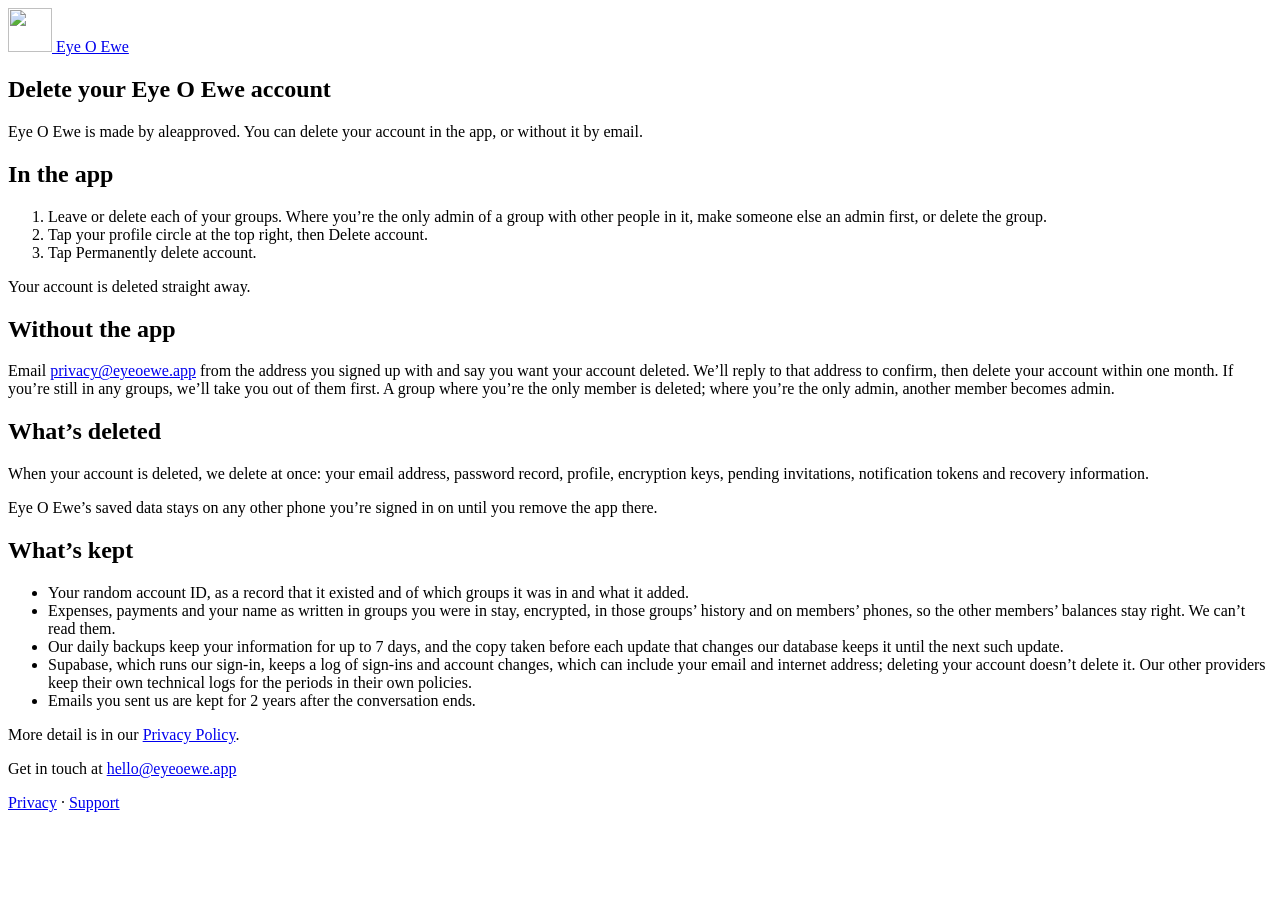
==== public/delete-account/index.html @ 8175770a "The site has a privacy policy, support and delete-account pages, linked from the homepage, whose sec" ====
<!doctype html>
<html lang="en-GB">
  <head>
    <meta charset="utf-8" />
    <meta name="viewport" content="width=device-width, initial-scale=1" />
    <meta name="theme-color" content="#FAF8F6" media="(prefers-color-scheme: light)" />
    <meta name="theme-color" content="#0D1925" media="(prefers-color-scheme: dark)" />
    <meta name="color-scheme" content="light dark" />
    <meta name="description" content="How to delete your Eye O Ewe account, and what is deleted and kept." />
    <title>Delete your account — Eye O Ewe</title>
    <link rel="canonical" href="https://eyeoewe.app/delete-account/" />
    <link rel="icon" type="image/png" sizes="64x64" href="/favicon.png?v=c236ab57" />
    <link rel="stylesheet" href="/styles.css?v=c9f3089e" />
    <link rel="stylesheet" href="/legal.css?v=2e3bb8d6" />
    <script src="/theme.js?v=c6158052"></script>
  </head>
  <body>
    <main class="site-shell">
      <header class="site-header">
        <a class="brand" href="/" aria-label="Eye O Ewe home">
          <img class="brand-mark" src="/app-icon.webp?v=9511f09d" alt="" width="44" height="44" />
          <span>Eye&nbsp;O&nbsp;Ewe</span>
        </a>
        <button class="theme-toggle" id="theme-toggle" type="button" aria-label="Switch to dark theme" hidden>
          <svg class="icon-moon" viewBox="0 0 24 24" width="20" height="20" aria-hidden="true"><path d="M20.5 14.2A8.5 8.5 0 0 1 9.8 3.5a8.5 8.5 0 1 0 10.7 10.7Z" fill="none" stroke="currentColor" stroke-width="1.8" stroke-linejoin="round" /></svg>
          <svg class="icon-sun" viewBox="0 0 24 24" width="20" height="20" aria-hidden="true"><g fill="none" stroke="currentColor" stroke-width="1.8" stroke-linecap="round"><circle cx="12" cy="12" r="4" /><path d="M12 2.5v2.2M12 19.3v2.2M2.5 12h2.2M19.3 12h2.2M5.3 5.3l1.6 1.6M17.1 17.1l1.6 1.6M5.3 18.7l1.6-1.6M17.1 6.9l1.6-1.6" /></g></svg>
        </button>
      </header>

      <article class="legal" aria-labelledby="page-title">
        <h1 id="page-title">Delete your Eye&nbsp;O&nbsp;Ewe account</h1>
        <p>Eye&nbsp;O&nbsp;Ewe is made by aleapproved. You can delete your account in the app, or without it by email.</p>
        <h2>In the app</h2>
        <ol>
        <li>Leave or delete each of your groups. Where you’re the only admin of a group with other people in it, make someone else an admin first, or delete the group.</li>
        <li>Tap your profile circle at the top right, then Delete account.</li>
        <li>Tap Permanently delete account.</li>
        </ol>
        <p>Your account is deleted straight away.</p>
        <h2>Without the app</h2>
        <p>Email <a href="mailto:privacy@eyeoewe.app">privacy@eyeoewe.app</a> from the address you signed up with and say you want your account deleted. We’ll reply to that address to confirm, then delete your account within one month. If you’re still in any groups, we’ll take you out of them first. A group where you’re the only member is deleted; where you’re the only admin, another member becomes admin.</p>
        <h2>What’s deleted</h2>
        <p>When your account is deleted, we delete at once: your email address, password record, profile, encryption keys, pending invitations, notification tokens and recovery information.</p>
        <p>Eye&nbsp;O&nbsp;Ewe’s saved data stays on any other phone you’re signed in on until you remove the app there.</p>
        <h2>What’s kept</h2>
        <ul>
        <li>Your random account ID, as a record that it existed and of which groups it was in and what it added.</li>
        <li>Expenses, payments and your name as written in groups you were in stay, encrypted, in those groups’ history and on members’ phones, so the other members’ balances stay right. We can’t read them.</li>
        <li>Our daily backups keep your information for up to 7 days, and the copy taken before each update that changes our database keeps it until the next such update.</li>
        <li>Supabase, which runs our sign-in, keeps a log of sign-ins and account changes, which can include your email and internet address; deleting your account doesn’t delete it. Our other providers keep their own technical logs for the periods in their own policies.</li>
        <li>Emails you sent us are kept for 2 years after the conversation ends.</li>
        </ul>
        <p>More detail is in our <a href="/privacy/">Privacy Policy</a>.</p>
      </article>

      <footer class="site-footer">
        <p class="touch">Get in touch at <a href="mailto:hello@eyeoewe.app">hello@eyeoewe.app</a></p>
        <p class="footer-links"><a href="/privacy/">Privacy</a> · <a href="/support/">Support</a></p>
      </footer>
    </main>
  </body>
</html>
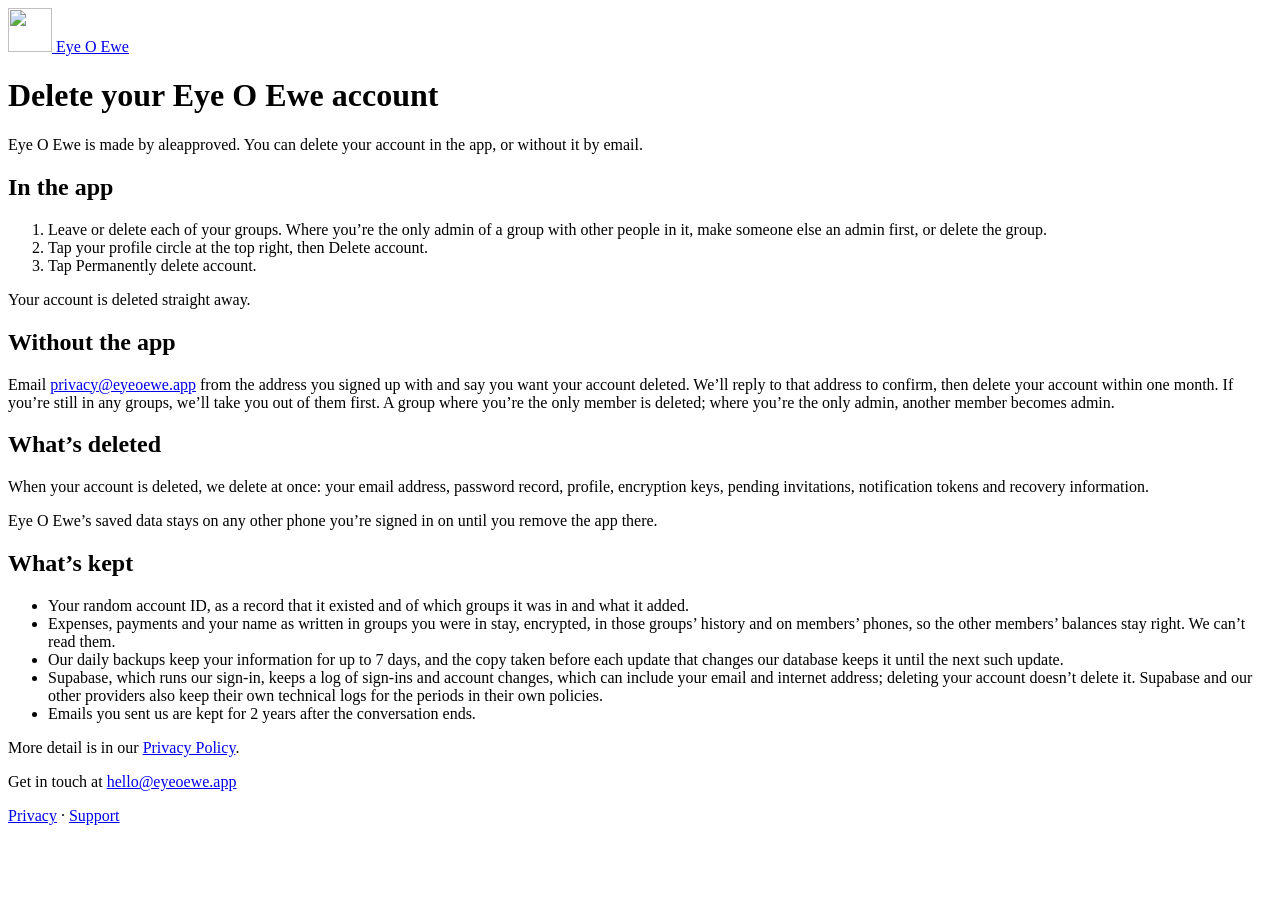
==== commit a1a32e6f: "Review fixes: the policy names authorship and how long wrong-password records last, the support answ" ====
--- a/public/delete-account/index.html
+++ b/public/delete-account/index.html
@@ -15,7 +15,7 @@
     <script src="/theme.js?v=c6158052"></script>
   </head>
   <body>
-    <main class="site-shell">
+    <div class="site-shell">
       <header class="site-header">
         <a class="brand" href="/" aria-label="Eye O Ewe home">
           <img class="brand-mark" src="/app-icon.webp?v=9511f09d" alt="" width="44" height="44" />
@@ -27,7 +27,7 @@
         </button>
       </header>
 
-      <article class="legal" aria-labelledby="page-title">
+      <main class="legal" aria-labelledby="page-title">
         <h1 id="page-title">Delete your Eye&nbsp;O&nbsp;Ewe account</h1>
         <p>Eye&nbsp;O&nbsp;Ewe is made by aleapproved. You can delete your account in the app, or without it by email.</p>
         <h2>In the app</h2>
@@ -47,16 +47,16 @@
         <li>Your random account ID, as a record that it existed and of which groups it was in and what it added.</li>
         <li>Expenses, payments and your name as written in groups you were in stay, encrypted, in those groups’ history and on members’ phones, so the other members’ balances stay right. We can’t read them.</li>
         <li>Our daily backups keep your information for up to 7 days, and the copy taken before each update that changes our database keeps it until the next such update.</li>
-        <li>Supabase, which runs our sign-in, keeps a log of sign-ins and account changes, which can include your email and internet address; deleting your account doesn’t delete it. Our other providers keep their own technical logs for the periods in their own policies.</li>
+        <li>Supabase, which runs our sign-in, keeps a log of sign-ins and account changes, which can include your email and internet address; deleting your account doesn’t delete it. Supabase and our other providers also keep their own technical logs for the periods in their own policies.</li>
         <li>Emails you sent us are kept for 2 years after the conversation ends.</li>
         </ul>
         <p>More detail is in our <a href="/privacy/">Privacy Policy</a>.</p>
-      </article>
+      </main>
 
       <footer class="site-footer">
         <p class="touch">Get in touch at <a href="mailto:hello@eyeoewe.app">hello@eyeoewe.app</a></p>
         <p class="footer-links"><a href="/privacy/">Privacy</a> · <a href="/support/">Support</a></p>
       </footer>
-    </main>
+    </div>
   </body>
 </html>
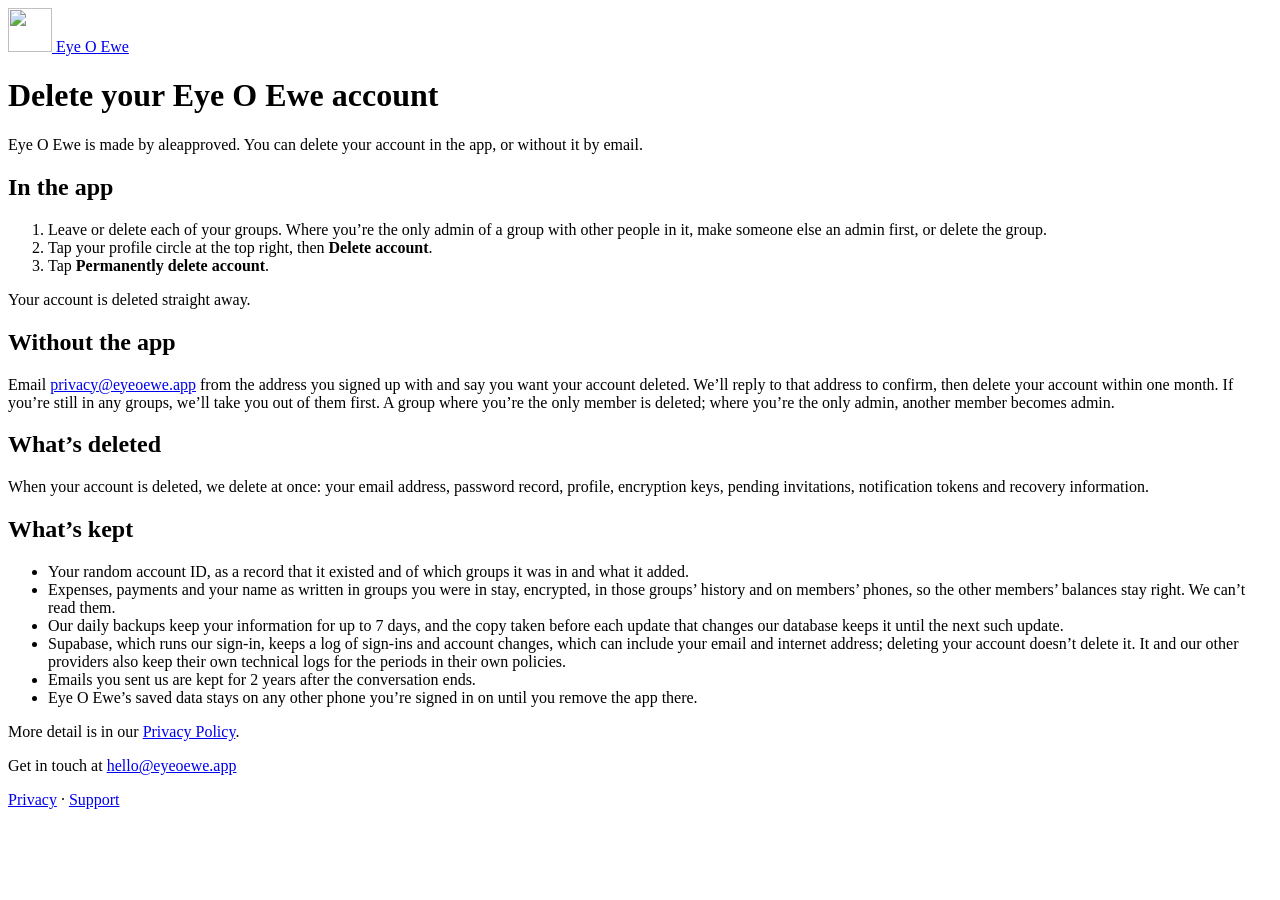
==== commit a8e8c00f: "Review fixes: on-screen labels are bold on every page, the invitation page has the same landmarks, a" ====
--- a/public/delete-account/index.html
+++ b/public/delete-account/index.html
@@ -33,22 +33,22 @@
         <h2>In the app</h2>
         <ol>
         <li>Leave or delete each of your groups. Where you’re the only admin of a group with other people in it, make someone else an admin first, or delete the group.</li>
-        <li>Tap your profile circle at the top right, then Delete account.</li>
-        <li>Tap Permanently delete account.</li>
+        <li>Tap your profile circle at the top right, then <strong>Delete account</strong>.</li>
+        <li>Tap <strong>Permanently delete account</strong>.</li>
         </ol>
         <p>Your account is deleted straight away.</p>
         <h2>Without the app</h2>
         <p>Email <a href="mailto:privacy@eyeoewe.app">privacy@eyeoewe.app</a> from the address you signed up with and say you want your account deleted. We’ll reply to that address to confirm, then delete your account within one month. If you’re still in any groups, we’ll take you out of them first. A group where you’re the only member is deleted; where you’re the only admin, another member becomes admin.</p>
         <h2>What’s deleted</h2>
         <p>When your account is deleted, we delete at once: your email address, password record, profile, encryption keys, pending invitations, notification tokens and recovery information.</p>
-        <p>Eye&nbsp;O&nbsp;Ewe’s saved data stays on any other phone you’re signed in on until you remove the app there.</p>
         <h2>What’s kept</h2>
         <ul>
         <li>Your random account ID, as a record that it existed and of which groups it was in and what it added.</li>
         <li>Expenses, payments and your name as written in groups you were in stay, encrypted, in those groups’ history and on members’ phones, so the other members’ balances stay right. We can’t read them.</li>
         <li>Our daily backups keep your information for up to 7 days, and the copy taken before each update that changes our database keeps it until the next such update.</li>
-        <li>Supabase, which runs our sign-in, keeps a log of sign-ins and account changes, which can include your email and internet address; deleting your account doesn’t delete it. Supabase and our other providers also keep their own technical logs for the periods in their own policies.</li>
+        <li>Supabase, which runs our sign-in, keeps a log of sign-ins and account changes, which can include your email and internet address; deleting your account doesn’t delete it. It and our other providers also keep their own technical logs for the periods in their own policies.</li>
         <li>Emails you sent us are kept for 2 years after the conversation ends.</li>
+        <li>Eye&nbsp;O&nbsp;Ewe’s saved data stays on any other phone you’re signed in on until you remove the app there.</li>
         </ul>
         <p>More detail is in our <a href="/privacy/">Privacy Policy</a>.</p>
       </main>
